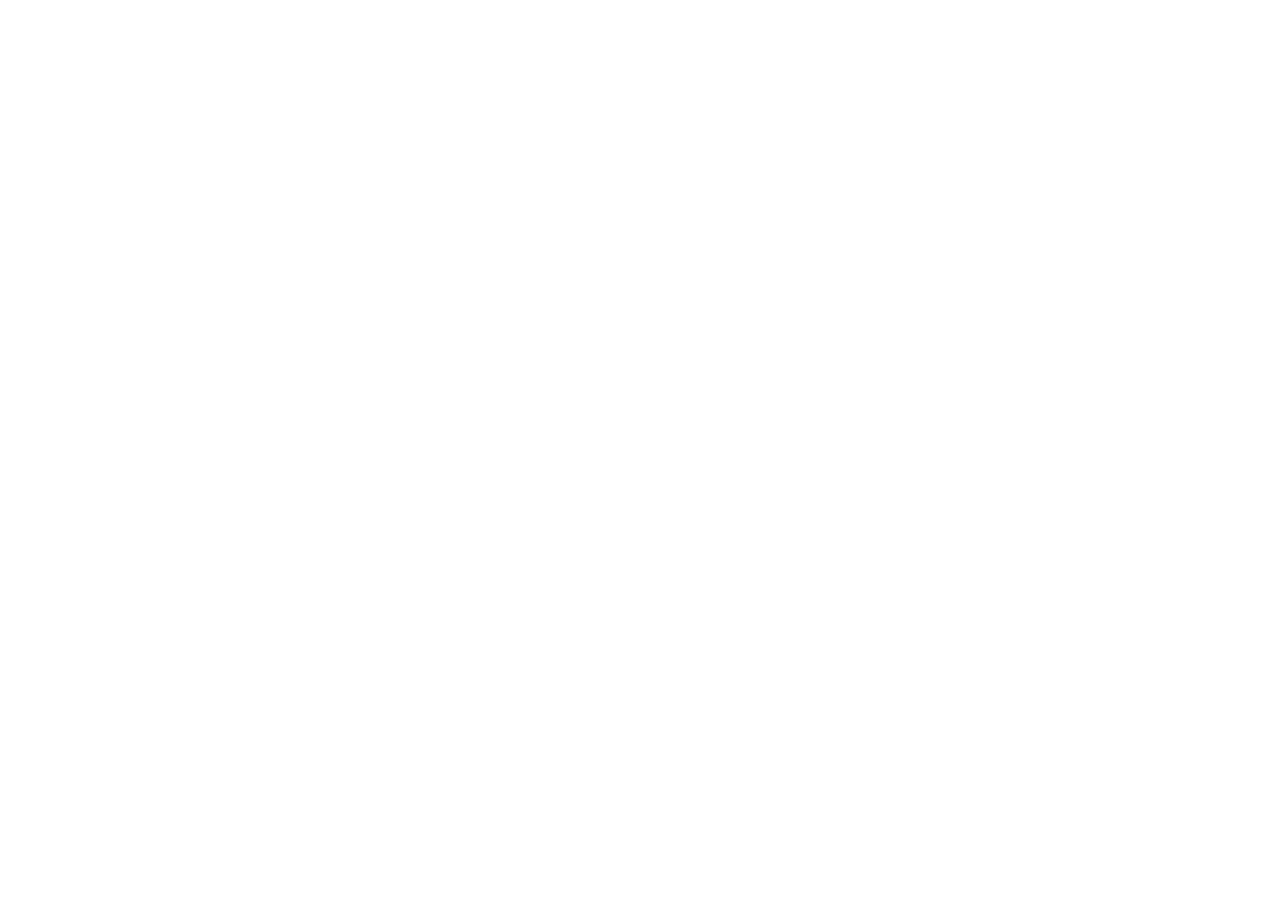
==== index.html @ fdb5eff0 "feat: add initial commit" ====
<!DOCTYPE html>
<html lang="pt-br">
<head>
  <meta charset="UTF-8">
  <meta name="viewport" content="width=device-width, initial-scale=1.0">
  <title>Multiverso Spider-Man</title>
</head>
<body>
  
</body>
</html>
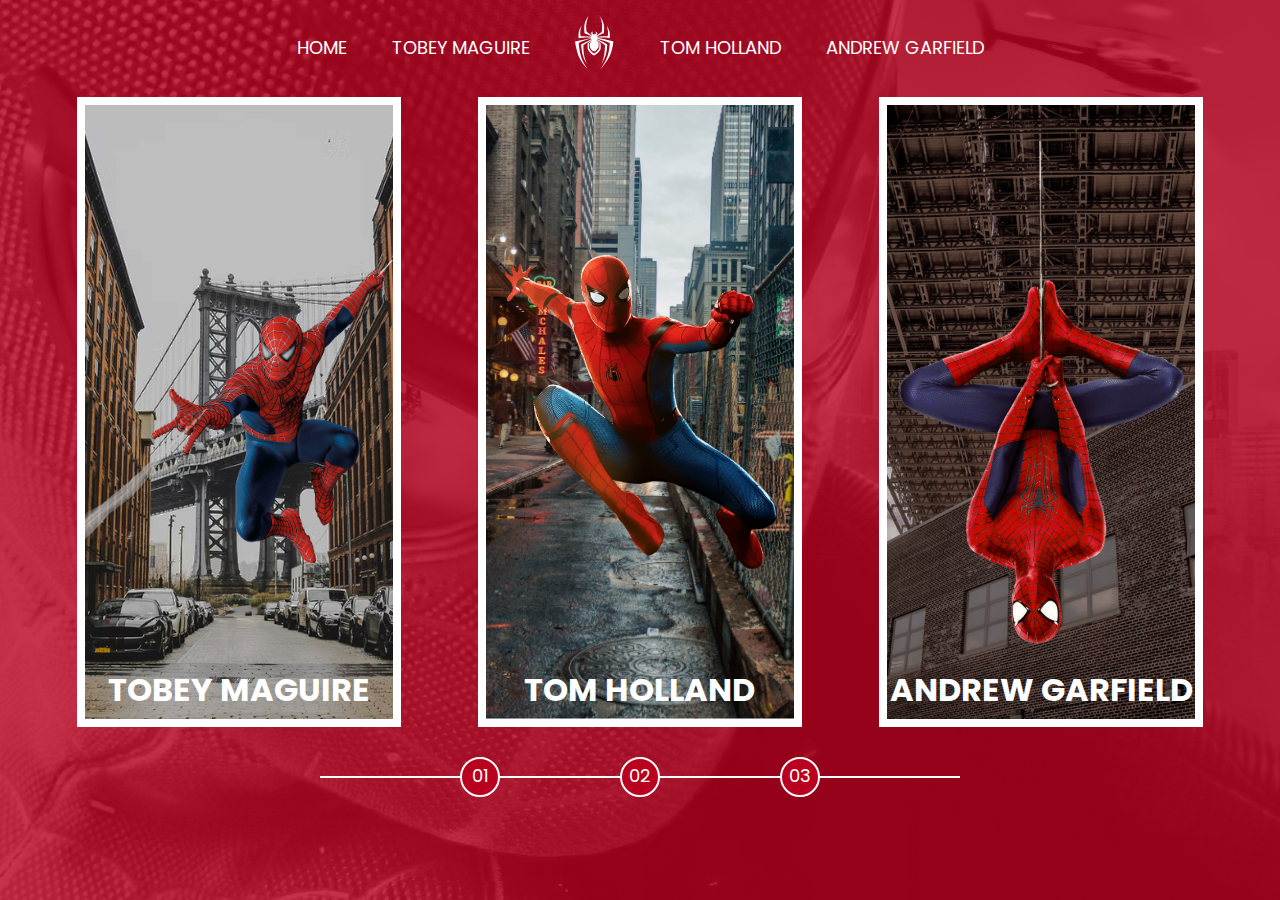
==== commit 4a1385f3: "refactor: alterado o nome de home.html para index.html pois dava ero ao abrir no go live do VSC" ====
--- a/index.html
+++ b/index.html
@@ -1,11 +1,106 @@
 <!DOCTYPE html>
 <html lang="pt-br">
 <head>
+  <link rel="preconnect" href="https://fonts.googleapis.com">
+  <link rel="preconnect" href="https://fonts.gstatic.com" crossorigin>
+
+
   <meta charset="UTF-8">
   <meta name="viewport" content="width=device-width, initial-scale=1.0">
-  <title>Multiverso Spider-Man</title>
+
+  <title>Multiversos | Spider-Man</title>
+
+  <link href="https://fonts.googleapis.com/css2?family=Lato&family=Poppins:wght@400;600;700;900&display=swap" rel="stylesheet">
+
+  <link rel="stylesheet" href="./src/assets/styles/index.css">
 </head>
+
 <body>
-  
+  <header>
+    <nav class="hs-menu">
+      <ul>
+        <li class="hs-menu__item">
+          <a href="/">Home</a>
+        </li>
+        <li class="hs-menu__item">
+          <a href="#">Tobey Maguire</a>
+        </li>
+        <li class="hs-menu__item hs-menu__icon">
+          <img src="./src/assets/images/icons/spider.svg" alt="icone da aranha do Spider-Man">
+        </li>
+        <li class="hs-menu__item">
+          <a href="#">Tom Holland</a>
+        </li>
+        <li class="hs-menu__item">
+          <a href="#">Andrew Garfield</a>
+        </li>
+      </ul>
+    </nav>
+  </header>
+
+  <main>
+    <div class="ms-container">
+      <a href="#" class="ms-card">
+        <img class="ms-card__background" 
+          src="./src/assets/images/pic-sm-bg-01.jpg" 
+          alt="imagem distante da lateral da ponte do Broklin"
+        >
+        <img class="ms-card__image" 
+          src="./src/assets/images/spider-man-01.png" 
+          alt="imagem do spider-man Tobey Maguire lançando teia de aranha"
+        >
+        <h2 class="ms-card__title">
+          Tobey Maguire
+        </h2>
+      </a>
+
+      <a href="#" class="ms-card">
+        <img class="ms-card__background" 
+          src="./src/assets/images/pic-sm-bg-02.jpg" 
+          alt="imagem do Empire State Building"
+        >
+        <img class="ms-card__image" 
+          src="./src/assets/images/spider-man-02.png" 
+          alt="imagem do spider-man Tom Holland saltando"
+        >
+        <h2 class="ms-card__title">
+          Tom Holland
+        </h2>
+      </a>
+
+      <a href="#" class="ms-card">
+        <img 
+          class="ms-card__background"
+          src="./src/assets/images/pic-sm-bg-03.jpg"
+          alt="imagem da parte de baixo da ponte do Broklin"
+        >
+        <img 
+          class="ms-card__image"
+          src="./src/assets/images/spider-man-03.png"
+          alt="imagem do spider-man Andrew Garfield de ponta cabeça"
+        >
+        <h2 class="ms-card__title">
+          Andrew Garfield
+        </h2>
+      </a>
+    </div>
+  </main>
+
+  <footer>
+    <div class="fs-control">
+      <div class="fs-control__button">
+        01
+      </div>
+      <div class="fs-control__button">
+        02
+      </div>
+      <div class="fs-control__button">
+        03
+      </div>
+      
+      <div class="fs-control__line"></div>
+    </div>
+  </footer>
+
 </body>
 </html>--- a/src/assets/styles/index.css
+++ b/src/assets/styles/index.css
@@ -0,0 +1,5 @@
+@import url(global.css);
+@import url(home_header.css);
+@import url(home_main.css);
+@import url(home_main_action.css);
+@import url(home_footer.css);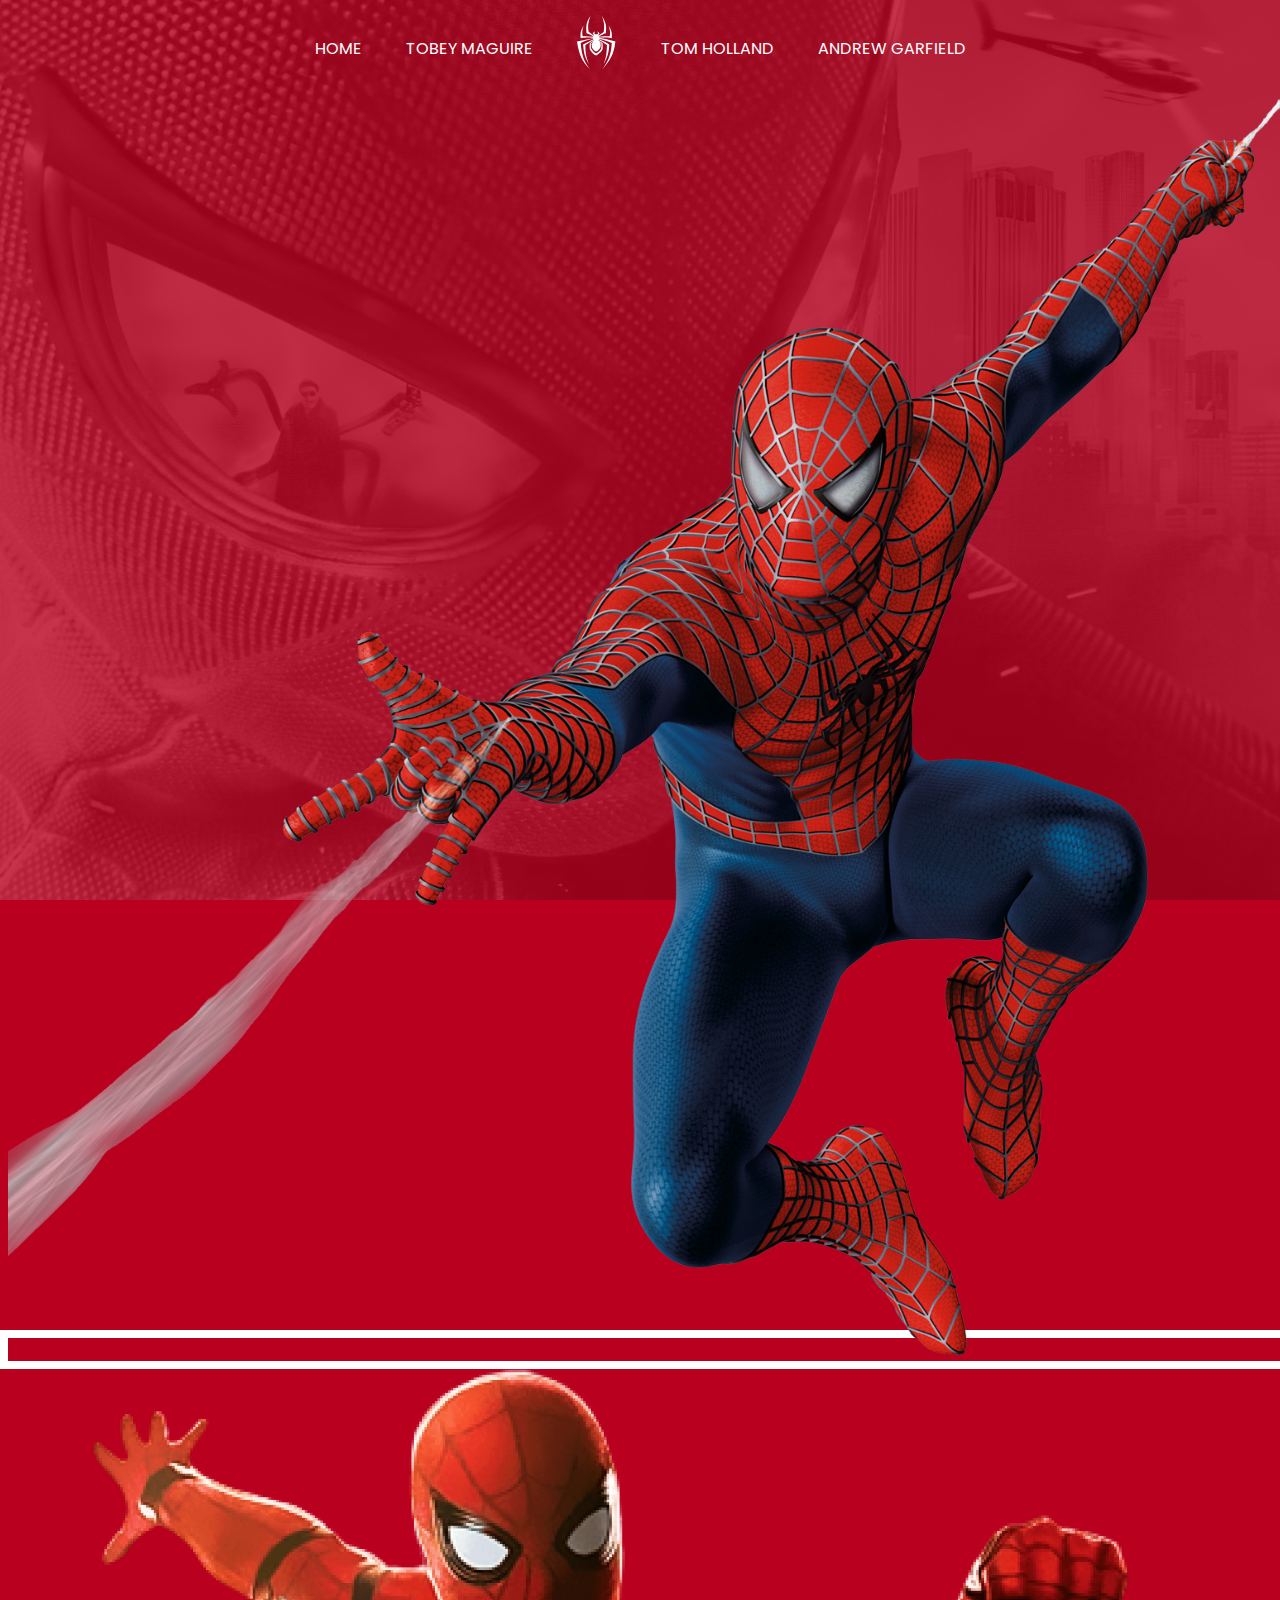
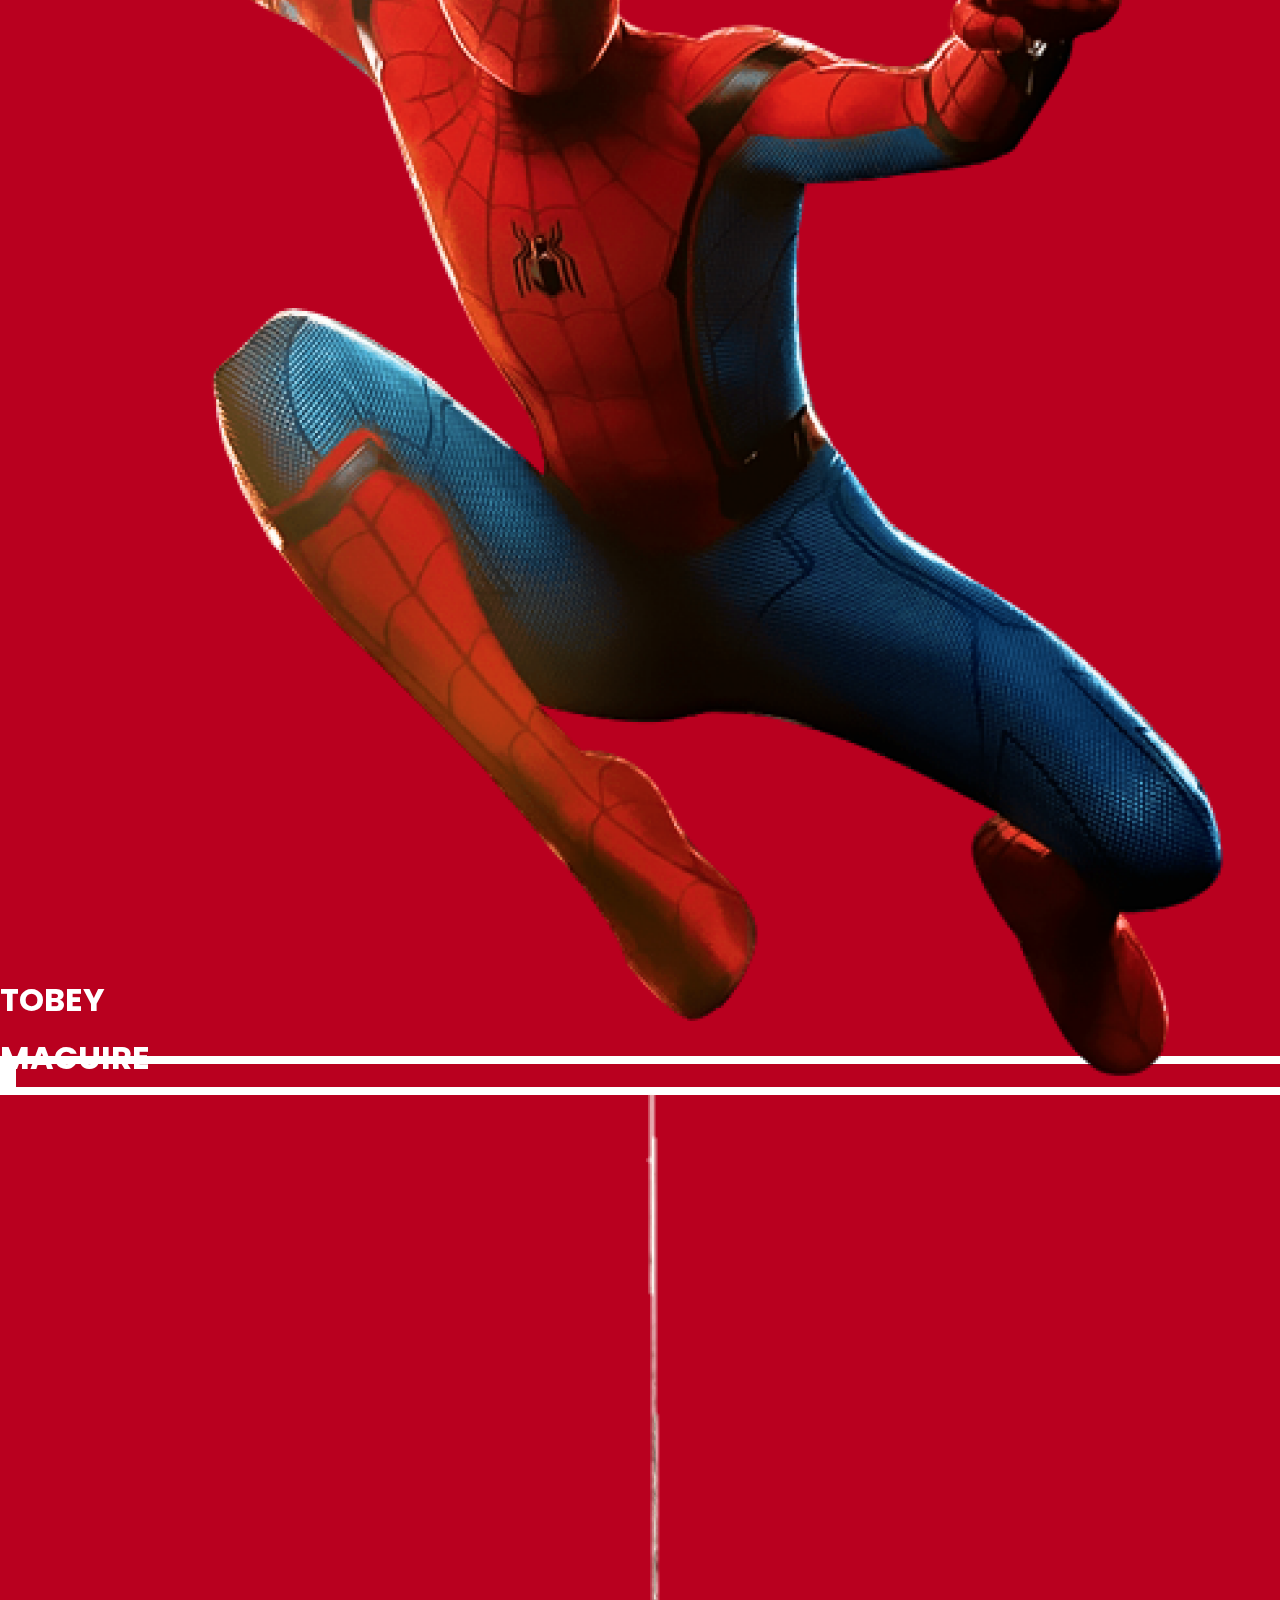
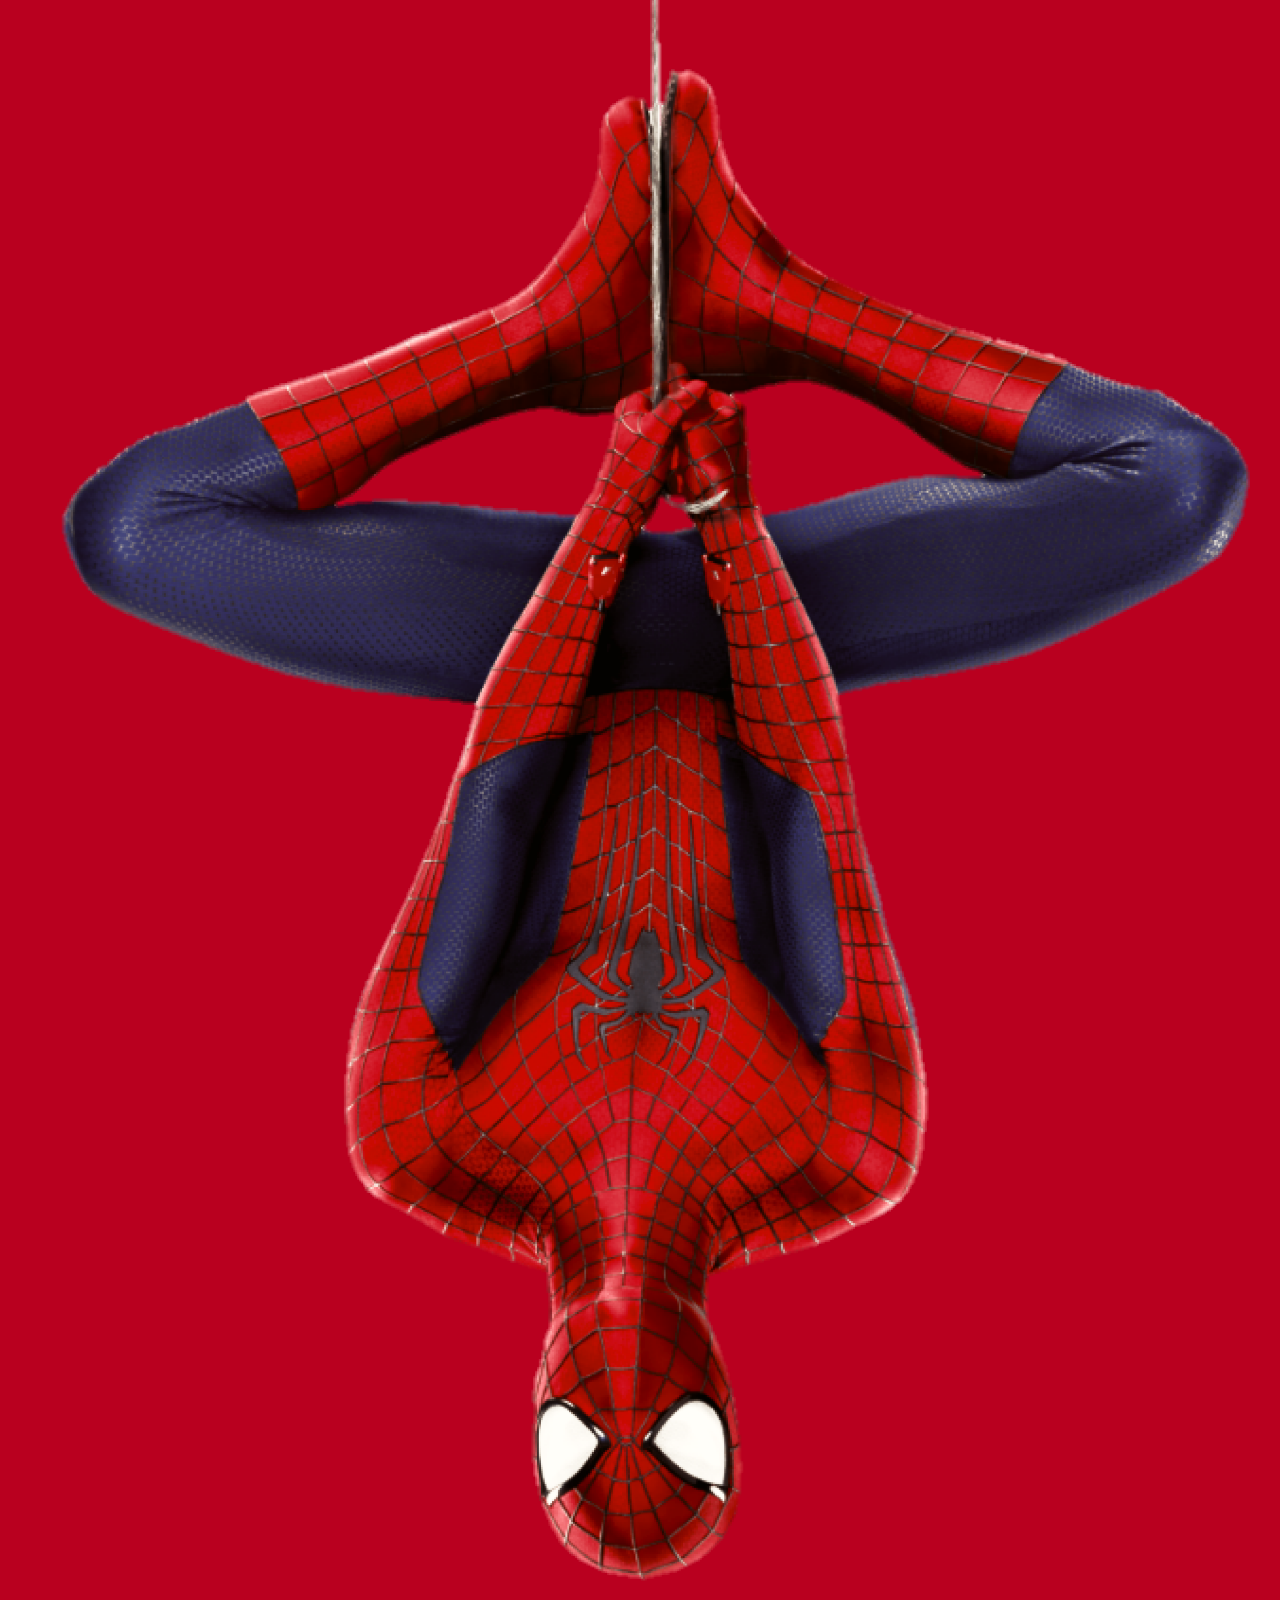
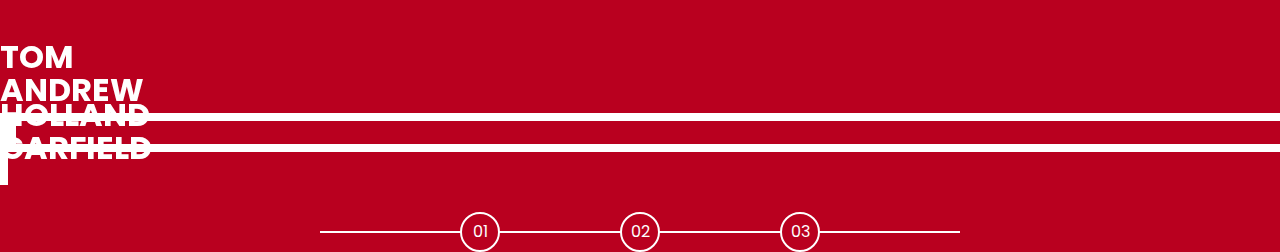
==== commit 11ef2152: "feat: add classes para as acoes de carroussel no fs-control" ====
--- a/index.html
+++ b/index.html
@@ -40,61 +40,73 @@
 
   <main>
     <div class="ms-container">
-      <a href="#" class="ms-card">
-        <img class="ms-card__background" 
-          src="./src/assets/images/pic-sm-bg-01.jpg" 
-          alt="imagem distante da lateral da ponte do Broklin"
-        >
-        <img class="ms-card__image" 
-          src="./src/assets/images/spider-man-01.png" 
-          alt="imagem do spider-man Tobey Maguire lançando teia de aranha"
-        >
-        <h2 class="ms-card__title">
-          Tobey Maguire
-        </h2>
-      </a>
+      <div class="ms-cards__carroussel"
+        style="transform: translateZ(-40vw) rotateY(0deg)">
+        <a href="#" class="ms-card" id="sp-01">
+          <img class="ms-card__background" 
+            src="./src/assets/images/pic-sm-bg-01.jpg" 
+            alt="imagem distante da lateral da ponte do Broklin"
+          >
+          <img class="ms-card__image" 
+            src="./src/assets/images/spider-man-01.png" 
+            alt="imagem do spider-man Tobey Maguire lançando teia de aranha"
+          >
+          <h2 class="ms-card__title">
+            Tobey Maguire
+          </h2>
+        </a>
 
-      <a href="#" class="ms-card">
-        <img class="ms-card__background" 
-          src="./src/assets/images/pic-sm-bg-02.jpg" 
-          alt="imagem do Empire State Building"
-        >
-        <img class="ms-card__image" 
-          src="./src/assets/images/spider-man-02.png" 
-          alt="imagem do spider-man Tom Holland saltando"
-        >
-        <h2 class="ms-card__title">
-          Tom Holland
-        </h2>
-      </a>
+        <a href="#" class="ms-card" id="sp-02">
+          <img class="ms-card__background" 
+            src="./src/assets/images/pic-sm-bg-02.jpg" 
+            alt="imagem do Empire State Building"
+          >
+          <img class="ms-card__image" 
+            src="./src/assets/images/spider-man-02.png" 
+            alt="imagem do spider-man Tom Holland saltando"
+          >
+          <h2 class="ms-card__title">
+            Tom Holland
+          </h2>
+        </a>
 
-      <a href="#" class="ms-card">
-        <img 
-          class="ms-card__background"
-          src="./src/assets/images/pic-sm-bg-03.jpg"
-          alt="imagem da parte de baixo da ponte do Broklin"
-        >
-        <img 
-          class="ms-card__image"
-          src="./src/assets/images/spider-man-03.png"
-          alt="imagem do spider-man Andrew Garfield de ponta cabeça"
-        >
-        <h2 class="ms-card__title">
-          Andrew Garfield
-        </h2>
-      </a>
+        <a href="#" class="ms-card" id="sp-03">
+          <img 
+            class="ms-card__background"
+            src="./src/assets/images/pic-sm-bg-03.jpg"
+            alt="imagem da parte de baixo da ponte do Broklin"
+          >
+          <img 
+            class="ms-card__image"
+            src="./src/assets/images/spider-man-03.png"
+            alt="imagem do spider-man Andrew Garfield de ponta cabeça"
+          >
+          <h2 class="ms-card__title">
+            Andrew Garfield
+          </h2>
+        </a>
+      </div>
     </div>
   </main>
 
   <footer>
     <div class="fs-control">
-      <div class="fs-control__button">
+      <div 
+        id="1" 
+        onclick="selectedCarrousselItem(this)" 
+        class="fs-control__button fs-control__button--active">
         01
       </div>
-      <div class="fs-control__button">
+      <div 
+        id="2" 
+        onclick="selectedCarrousselItem(this)" 
+        class="fs-control__button">
         02
       </div>
-      <div class="fs-control__button">
+      <div 
+        id="3" 
+        onclick="selectedCarrousselItem(this)" 
+        class="fs-control__button">
         03
       </div>
       
@@ -102,5 +114,7 @@
     </div>
   </footer>
 
+  <script src="./src/assets/scripts/script.js" defer></script>
+
 </body>
 </html>--- a/src/assets/styles/index.css
+++ b/src/assets/styles/index.css
@@ -1,5 +1,9 @@
+@import url(reset.css);
 @import url(global.css);
-@import url(home_header.css);
-@import url(home_main.css);
-@import url(home_main_action.css);
-@import url(home_footer.css);+@import url(body.css);
+@import url(./home/home_header.css);
+@import url(./home/home_main.css);
+@import url(./home/home_main_action.css);
+@import url(./home/home_footer.css);
+
+@import url(../styles/pages_css/andrew1.css);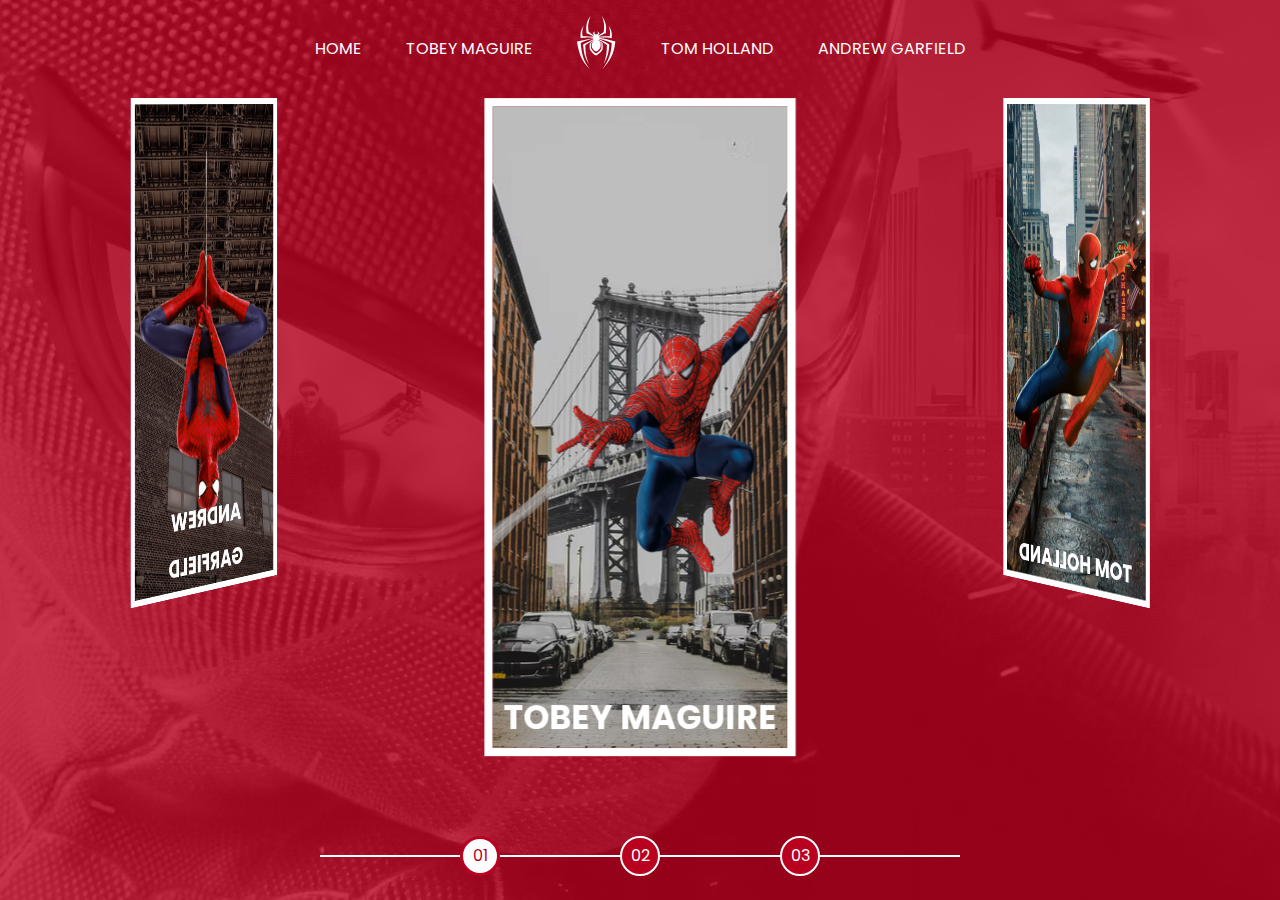
==== commit 068a841a: "feat: add atributo de target nos links do hs-menu__item para abrir em nova pagina" ====
--- a/index.html
+++ b/index.html
@@ -23,16 +23,16 @@
           <a href="/">Home</a>
         </li>
         <li class="hs-menu__item">
-          <a href="#">Tobey Maguire</a>
+          <a href="./src/assets/pages/TobeyMaguire/tobey1.html" target="_blank">Tobey Maguire</a>
         </li>
         <li class="hs-menu__item hs-menu__icon">
           <img src="./src/assets/images/icons/spider.svg" alt="icone da aranha do Spider-Man">
         </li>
         <li class="hs-menu__item">
-          <a href="#">Tom Holland</a>
+          <a href="./src/assets/pages/TomHolland/tom1.html" target="_blank">Tom Holland</a>
         </li>
         <li class="hs-menu__item">
-          <a href="#">Andrew Garfield</a>
+          <a href="./src/assets/pages/AndrewGarfield/andrew1.html" target="_blank">Andrew Garfield</a>
         </li>
       </ul>
     </nav>
--- a/src/assets/styles/index.css
+++ b/src/assets/styles/index.css
@@ -1,9 +1,9 @@
 @import url(reset.css);
 @import url(global.css);
 @import url(body.css);
-@import url(./home/home_header.css);
-@import url(./home/home_main.css);
-@import url(./home/home_main_action.css);
-@import url(./home/home_footer.css);
+@import url(./home_css/home_header.css);
+@import url(./home_css/home_main.css);
+@import url(./home_css/home_main_action.css);
+@import url(./home_css/home_footer.css);
 
 @import url(../styles/pages_css/andrew1.css);